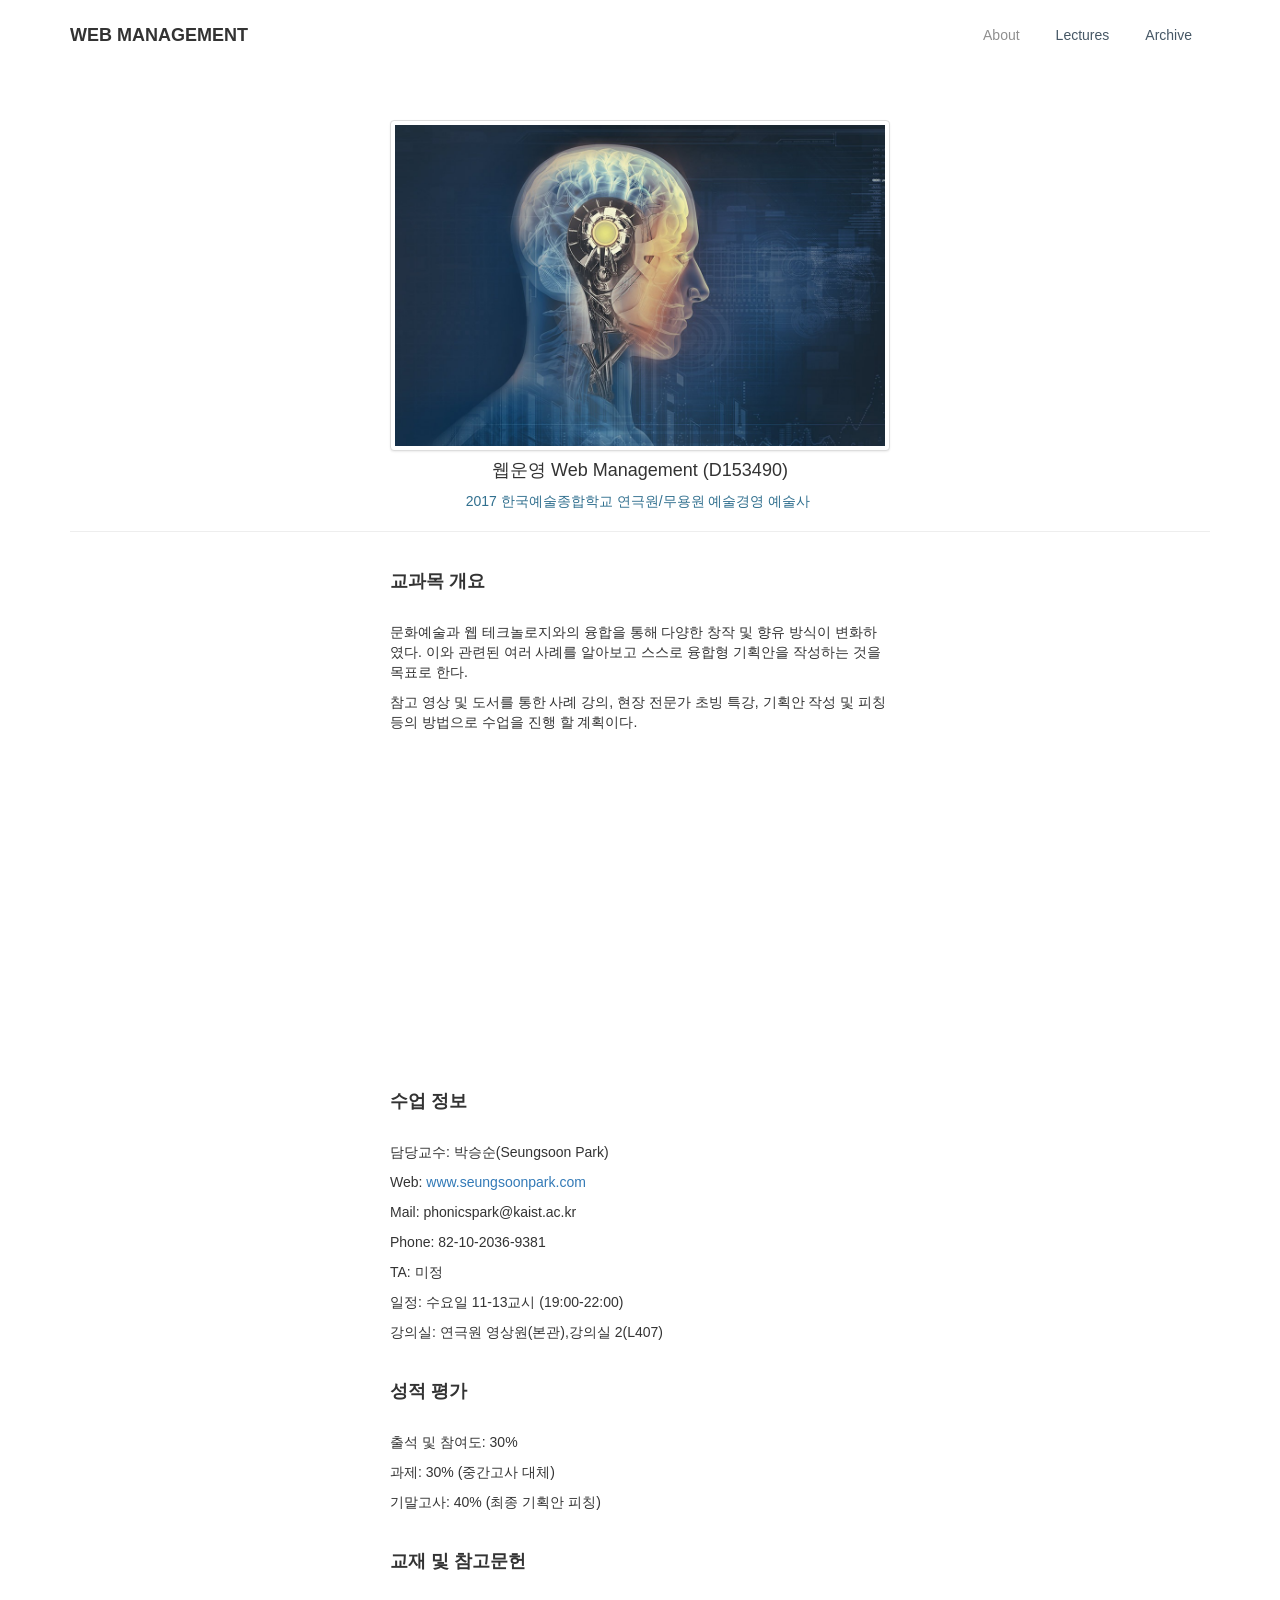
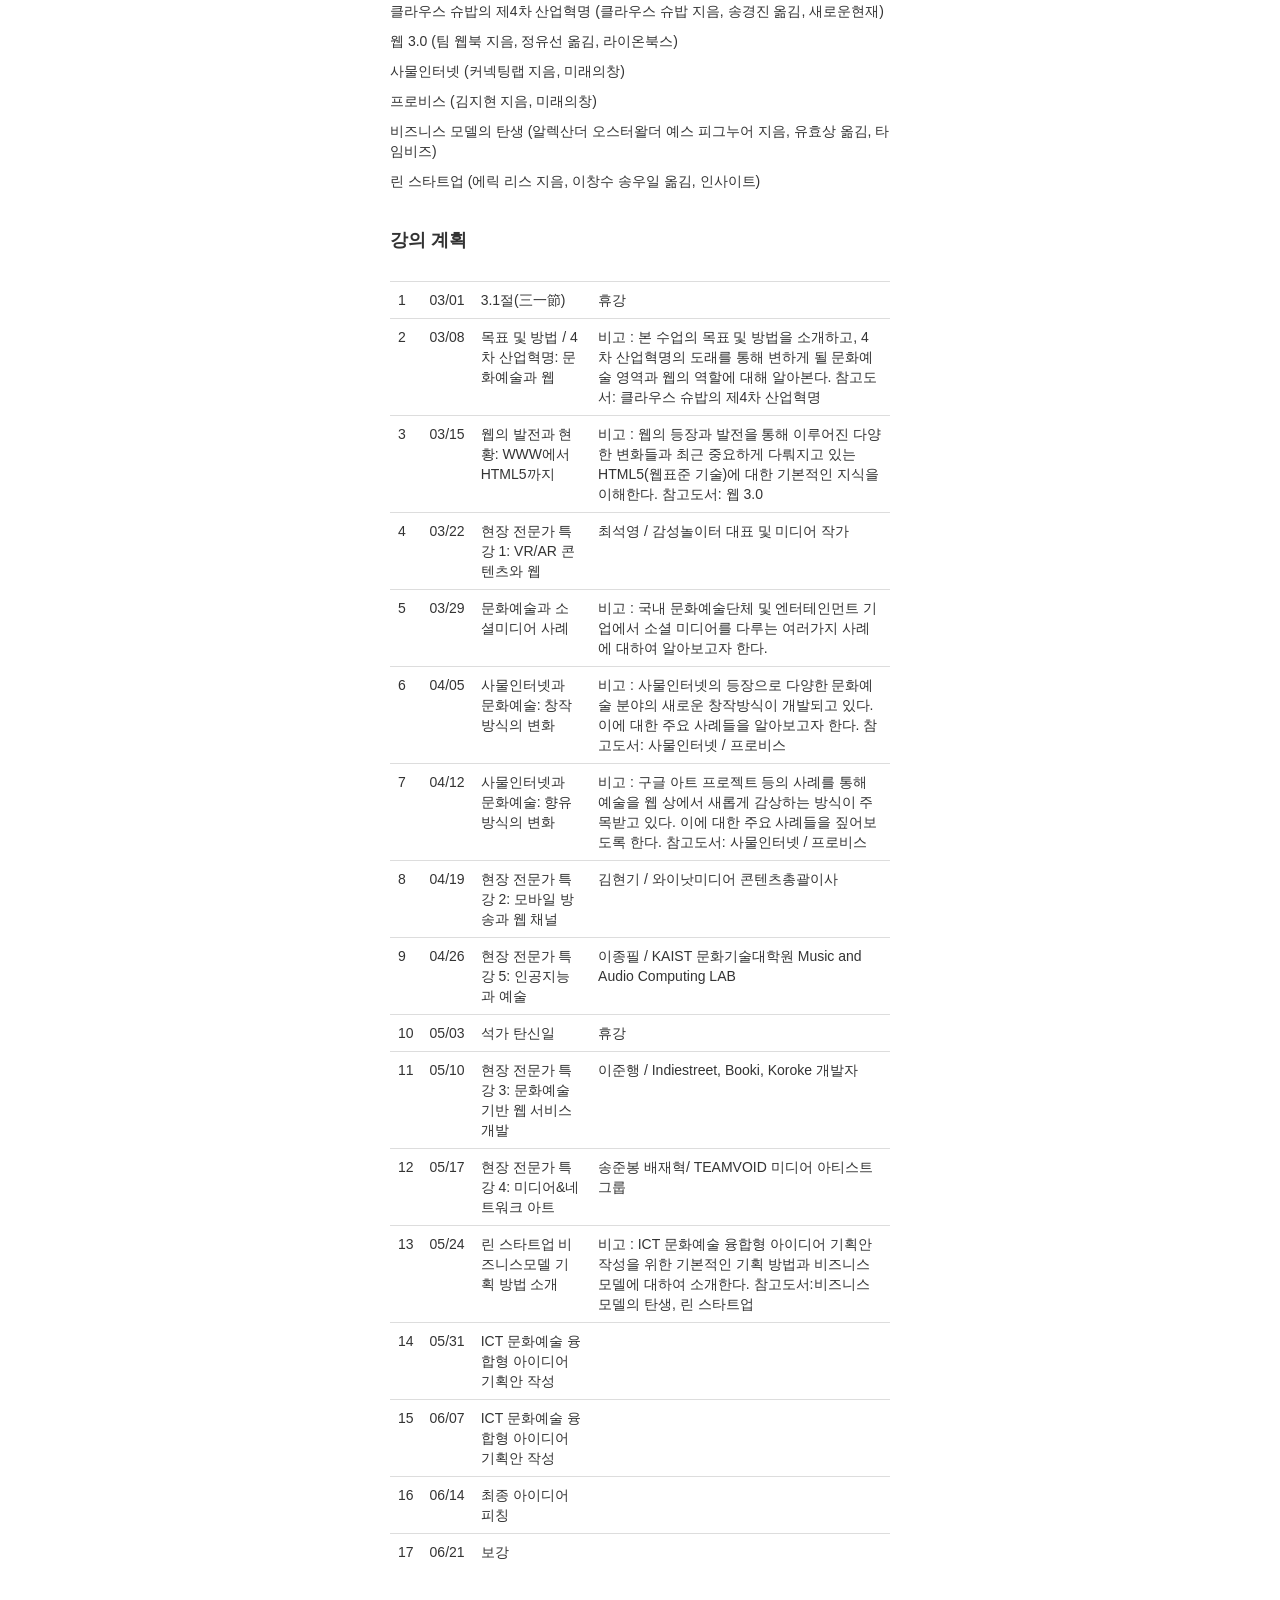
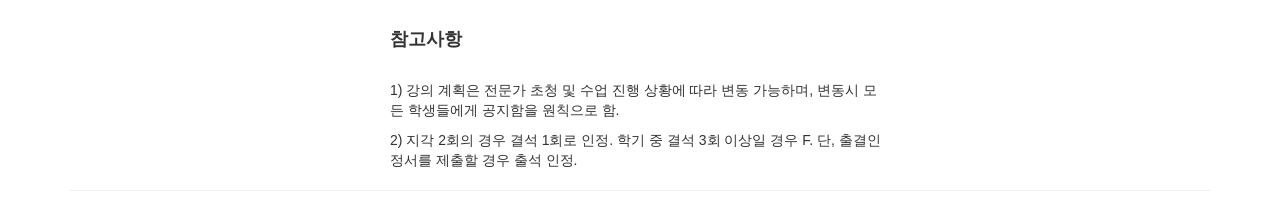
==== index.html @ 4853a0d2 "1 1" ====
<!DOCTYPE html>
<html>

<head>
    <meta charset="utf-8">
    <meta name="viewport" content="width=device-width, initial-scale=1.0">
    <title>2017_Web Management</title>
    <link rel="stylesheet" href="assets/bootstrap/css/bootstrap.min.css">
    <link rel="stylesheet" href="assets/css/user.css">
    <link rel="stylesheet" href="assets/css/Navigation-Clean1.css">
    <link rel="stylesheet" href="assets/css/Video-Responsive.css">
</head>

<body>
    <div></div>
    <div>
        <nav class="navbar navbar-default navigation-clean">
            <div class="container">
                <div class="navbar-header"><a class="navbar-brand navbar-link" href="#">WEB MANAGEMENT</a>
                    <button class="navbar-toggle collapsed" data-toggle="collapse" data-target="#navcol-1"><span class="sr-only">Toggle navigation</span><span class="icon-bar"></span><span class="icon-bar"></span><span class="icon-bar"></span></button>
                </div>
                <div class="collapse navbar-collapse" id="navcol-1">
                    <ul class="nav navbar-nav navbar-right">
                        <li class="active" role="presentation"><a href="index.html">About </a></li>
                        <li role="presentation"><a href="lectures.html">Lectures </a></li>
                        <li role="presentation"><a href="archive.html">Archive </a></li>
                    </ul>
                </div>
            </div>
        </nav>
    </div>
    <div class="container">
        <header><img class="img-thumbnail img-responsive" src="assets/img/4th-industrial-revolution.jpg" width="500">
            <h4>웹운영 Web Management (D153490) </h4>
            <p class="text-center text-info intro">2017 한국예술종합학교 연극원/무용원 예술경영 예술사&nbsp; </p>
        </header>
        <hr>
        <section class="content">
            <h2 class="text-uppercase text-left">교과목 개요 </h2>
            <p class="text-left">문화예술과 웹 테크놀로지와의 융합을 통해 다양한 창작 및 향유 방식이 변화하였다. 이와 관련된 여러 사례를 알아보고 스스로 융합형 기획안을 작성하는 것을 목표로 한다.&nbsp; </p>
            <p class="text-left">참고 영상&nbsp;및&nbsp;도서를&nbsp;통한&nbsp;사례&nbsp;강의,&nbsp;현장&nbsp;전문가&nbsp;초빙&nbsp;특강,&nbsp;기획안&nbsp;작성&nbsp;및&nbsp;피칭 등의 방법으로 수업을 진행 할 계획이다.</p>
            <div class="video-container">
                <iframe allowfullscreen="" frameborder="0" src="https://www.youtube.com/embed/U3f7YBJRBe0?showinfo=0&amp;rel=0"></iframe>
            </div>
            <figure></figure>
        </section>
        <section class="content">
            <h2 class="text-uppercase text-left"><strong>수업 정보</strong> </h2>
            <figure></figure>
            <p class="text-left">담당교수: 박승순(Seungsoon Park) </p>
            <p class="text-left">Web: <a href="www.seungsoonpark.com" target="_blank">www.seungsoonpark.com</a></p>
            <p class="text-left">Mail: phonicspark@kaist.ac.kr</p>
            <p class="text-left">Phone: 82-10-2036-9381</p>
            <p class="text-left">TA: 미정 </p>
            <p class="text-left">일정: 수요일 11-13교시 (19:00-22:00) </p>
            <p class="text-left">강의실: 연극원 영상원(본관),강의실 2(L407)&nbsp; </p>
            <figure></figure>
        </section>
        <section class="content">
            <h2 class="text-uppercase text-left">성적 평가 </h2>
            <figure></figure>
            <p class="text-left">출석 및 참여도: 30%</p>
            <p class="text-left">과제: 30% (중간고사 대체)</p>
            <p class="text-left">기말고사: 40% (최종 기획안 피칭)</p>
        </section>
        <section class="content">
            <h2 class="text-uppercase text-left">교재 및 참고문헌 </h2>
            <figure></figure>
            <p class="text-left">클라우스 슈밥의&nbsp;제4차&nbsp;산업혁명&nbsp;(클라우스&nbsp;슈밥&nbsp;지음,&nbsp;송경진&nbsp;옮김,&nbsp;새로운현재) </p>
            <p class="text-left">웹 3.0&nbsp;(팀&nbsp;웹북&nbsp;지음,&nbsp;정유선&nbsp;옮김,&nbsp;라이온북스) </p>
            <p class="text-left">사물인터넷 (커넥팅랩&nbsp;지음,&nbsp;미래의창) </p>
            <p class="text-left">프로비스 (김지현&nbsp;지음,&nbsp;미래의창) </p>
            <p class="text-left">비즈니스 모델의&nbsp;탄생&nbsp;(알렉산더&nbsp;오스터왈더&nbsp;예스&nbsp;피그누어&nbsp;지음,&nbsp;유효상&nbsp;옮김,&nbsp;타임비즈) </p>
            <p class="text-left">린 스타트업&nbsp;(에릭&nbsp;리스&nbsp;지음,&nbsp;이창수&nbsp;송우일&nbsp;옮김,&nbsp;인사이트) </p>
        </section>
        <section class="content">
            <h2 class="text-uppercase text-left">강의 계획 </h2>
            <div class="table-responsive">
                <table class="table">
                    <thead>
                        <tr></tr>
                    </thead>
                    <tbody>
                        <tr>
                            <td>1 </td>
                            <td>03/01 </td>
                            <td>3.1절(三一節) </td>
                            <td>휴강 </td>
                        </tr>
                        <tr>
                            <td>2 </td>
                            <td>03/08 </td>
                            <td>목표 및 방법 / 4차 산업혁명: 문화예술과 웹&nbsp; </td>
                            <td>비고 : 본 수업의 목표 및 방법을 소개하고, 4차 산업혁명의 도래를 통해 변하게 될 문화예술 영역과 웹의 역할에 대해 알아본다. 참고도서: 클라우스 슈밥의 제4차 산업혁명&nbsp; </td>
                        </tr>
                        <tr>
                            <td>3 </td>
                            <td>03/15 </td>
                            <td>웹의 발전과 현황: WWW에서 HTML5까지</td>
                            <td>비고 : 웹의 등장과 발전을 통해 이루어진 다양한 변화들과 최근 중요하게 다뤄지고 있는 HTML5(웹표준 기술)에 대한 기본적인 지식을 이해한다. 참고도서: 웹 3.0 </td>
                        </tr>
                        <tr>
                            <td>4 </td>
                            <td>03/22 </td>
                            <td> 현장 전문가 특강 1: VR/AR 콘텐츠와 웹 </td>
                            <td>최석영 / 감성놀이터 대표 및 미디어 작가</td>
                        </tr>
                        <tr>
                            <td>5 </td>
                            <td>03/29 </td>
                            <td>문화예술과 소셜미디어 사례 </td>
                            <td>비고 : 국내 문화예술단체 및 엔터테인먼트 기업에서 소셜 미디어를 다루는 여러가지 사례에 대하여 알아보고자 한다.&nbsp; </td>
                        </tr>
                        <tr>
                            <td>6 </td>
                            <td>04/05 </td>
                            <td>사물인터넷과 문화예술: 창작방식의 변화 </td>
                            <td>비고 : 사물인터넷의 등장으로 다양한 문화예술 분야의 새로운 창작방식이 개발되고 있다. 이에 대한 주요 사례들을 알아보고자 한다. 참고도서: 사물인터넷 / 프로비스&nbsp; </td>
                        </tr>
                        <tr>
                            <td>7 </td>
                            <td>04/12 </td>
                            <td>사물인터넷과 문화예술: 향유방식의 변화 </td>
                            <td>비고 : 구글 아트 프로젝트 등의 사례를 통해 예술을 웹 상에서 새롭게 감상하는 방식이 주목받고 있다. 이에 대한 주요 사례들을 짚어보도록 한다. 참고도서: 사물인터넷 / 프로비스&nbsp; </td>
                        </tr>
                        <tr>
                            <td>8 </td>
                            <td>04/19 </td>
                            <td>현장 전문가 특강 2: 모바일 방송과 웹 채널&nbsp; </td>
                            <td>김현기 / 와이낫미디어 콘텐츠총괄이사 </td>
                        </tr>
                        <tr>
                            <td>9 </td>
                            <td>04/26 </td>
                            <td>현장 전문가 특강 5: 인공지능과 예술 </td>
                            <td>이종필 / KAIST 문화기술대학원 Music and Audio Computing LAB </td>
                        </tr>
                        <tr>
                            <td>10 </td>
                            <td>05/03 </td>
                            <td>석가 탄신일 </td>
                            <td>휴강 </td>
                        </tr>
                        <tr>
                            <td>11 </td>
                            <td>05/10 </td>
                            <td>현장 전문가 특강 3: 문화예술 기반 웹 서비스 개발 &nbsp; </td>
                            <td>이준행 / Indiestreet, Booki, Koroke 개발자 </td>
                        </tr>
                        <tr>
                            <td>12 </td>
                            <td>05/17 </td>
                            <td>현장 전문가 특강 4: 미디어&amp;네트워크 아트 </td>
                            <td>송준봉 배재혁/ TEAMVOID 미디어 아티스트 그룹 </td>
                        </tr>
                        <tr>
                            <td>13 </td>
                            <td>05/24 </td>
                            <td>린 스타트업 비즈니스모델 기획 방법 소개 </td>
                            <td>비고 : ICT 문화예술 융합형 아이디어 기획안 작성을 위한 기본적인 기획 방법과 비즈니스 모델에 대하여 소개한다. 참고도서:비즈니스 모델의 탄생, 린 스타트업 </td>
                        </tr>
                        <tr>
                            <td>14 </td>
                            <td>05/31 </td>
                            <td>ICT 문화예술 융합형 아이디어 기획안 작성 </td>
                            <td> </td>
                        </tr>
                        <tr>
                            <td>15 </td>
                            <td>06/07 </td>
                            <td>ICT 문화예술 융합형 아이디어 기획안 작성&nbsp; </td>
                            <td> </td>
                        </tr>
                        <tr>
                            <td>16 </td>
                            <td>06/14 </td>
                            <td>최종 아이디어 피칭 </td>
                            <td> </td>
                        </tr>
                        <tr>
                            <td>17 </td>
                            <td>06/21 </td>
                            <td>보강 </td>
                            <td> </td>
                        </tr>
                    </tbody>
                </table>
            </div>
        </section>
        <section class="content">
            <h2 class="text-uppercase text-left">참고사항 </h2>
            <p class="text-left">1) 강의 계획은 전문가 초청 및 수업 진행 상황에 따라 변동 가능하며, 변동시 모든 학생들에게 공지함을 원칙으로 함.&nbsp; </p>
            <p class="text-left">2) 지각 2회의 경우 결석 1회로 인정. 학기 중 결석 3회 이상일 경우 F. 단, 출결인정서를 제출할 경우 출석 인정. </p>
        </section>
        <hr>
    </div>
    <script src="assets/js/jquery.min.js"></script>
    <script src="assets/bootstrap/js/bootstrap.min.js"></script>
</body>

</html>
---- assets/css/user.css ----
header {
  margin:50px 0 20px;
  text-align:center;
  padding:0 10px;
}

header h1 {
  font-weight:bold;
  margin-bottom:12px;
  font-size:28px;
  margin-top:30px;
}

.content {
  max-width:500px;
  margin:0 auto;
}

.content h2 {
  font-size:18px;
  font-weight:bold;
  margin:40px 0 30px;
}

.content figure {
  text-align:center;
  margin:20px 0;
}

.content figcaption {
  font-size:12px;
  padding-top:10px;
}

.content blockquote p {
  font-size:14px;
}

p.intro {
  max-width:500px;
  margin:0 auto;
}

.large-icon {
  font-size:100px;
}
---- assets/css/Navigation-Clean1.css ----
.navigation-clean {
  background:#fff;
  padding-top:10px;
  padding-bottom:10px;
  color:#333;
  border-radius:0;
  box-shadow:none;
  border:none;
  margin-bottom:0;
}

@media (max-width:767px) {
  .navigation-clean {
    padding-top:0;
    padding-bottom:0;
  }
}

@media (max-width:767px) {
  .navigation-clean .navbar-header {
    padding-top:10px;
    padding-bottom:10px;
  }
}

.navigation-clean .navbar-brand {
  font-weight:bold;
  color:inherit;
}

.navigation-clean .navbar-brand:hover {
  color:#222;
}

.navigation-clean.navbar-inverse .navbar-brand:hover {
  color:#f0f0f0;
}

.navigation-clean .navbar-brand img {
  height:100%;
  display:inline-block;
  margin-right:10px;
  width:auto;
}

.navigation-clean .navbar-toggle {
  border-color:#ddd;
}

.navigation-clean .navbar-toggle:hover, .navigation-clean .navbar-toggle:focus {
  background:none;
}

.navigation-clean.navbar-inverse .navbar-toggle {
  border-color:#555;
}

.navigation-clean .navbar-toggle .icon-bar {
  background-color:#888;
}

.navigation-clean.navbar-inverse .navbar-toggle .icon-bar {
  background-color:#eee;
}

.navigation-clean .navbar-collapse, .navigation-clean .navbar-form {
  border-top-color:#ddd;
}

.navigation-clean.navbar-inverse .navbar-collapse, .navigation-clean.navbar-inverse .navbar-form {
  border-top-color:#333;
}

.navigation-clean .navbar-nav > .active > a, .navigation-clean .navbar-nav > .open > a {
  background:none;
  box-shadow:none;
}

.navigation-clean.navbar-default .navbar-nav > .active > a, .navigation-clean.navbar-default .navbar-nav > .active > a:focus, .navigation-clean.navbar-default .navbar-nav > .active > a:hover {
  color:#8f8f8f;
  box-shadow:none;
  background:none;
  pointer-events:none;
}

.navigation-clean.navbar .navbar-nav > li > a {
  padding-left:18px;
  padding-right:18px;
}

.navigation-clean.navbar-default .navbar-nav > li > a {
  color:#465765;
}

.navigation-clean.navbar-default .navbar-nav > li > a:focus, .navigation-clean.navbar-default .navbar-nav > li > a:hover {
  color:#37434d !important;
  background-color:transparent;
}

.navigation-clean .navbar-nav > li > .dropdown-menu {
  margin-top:-5px;
  box-shadow:0 4px 8px rgba(0,0,0,.1);
  background-color:#fff;
  border-radius:2px;
}

@media (max-width:767px) {
  .navigation-clean .navbar-nav .open .dropdown-menu {
    box-shadow:none;
  }
}

@media (max-width:767px) {
  .navigation-clean .navbar-nav .open .dropdown-menu > li > a {
    color:#37434d;
    padding-top:12px;
    padding-bottom:12px;
    line-height:1;
  }
}

.navigation-clean .dropdown-menu > li > a:focus, .navigation-clean .dropdown-menu > li > a {
  line-height:2;
  font-size:14px;
  color:#37434d;
}

.navigation-clean .dropdown-menu > li > a:focus, .navigation-clean .dropdown-menu > li > a:hover {
  background:#eee;
  color:inherit;
}

.navigation-clean.navbar-inverse {
  background-color:#1f2021;
  color:#fff;
}

.navigation-clean.navbar-inverse .navbar-nav > .active > a, .navigation-clean.navbar-inverse .navbar-nav > .active > a:focus, .navigation-clean.navbar-inverse .navbar-nav > .active > a:hover {
  color:#8f8f8f;
  box-shadow:none;
  background:none;
  pointer-events:none;
}

.navigation-clean.navbar-inverse .navbar-nav > li > a {
  color:#dfe8ee;
}

.navigation-clean.navbar-inverse .navbar-nav > li > a:focus, .navigation-clean.navbar-inverse .navbar-nav > li > a:hover {
  color:#fff !important;
  background-color:transparent;
}

.navigation-clean.navbar-inverse .navbar-nav > li > .dropdown-menu {
  background-color:#1f2021;
}

.navigation-clean.navbar-inverse .dropdown-menu > li > a:focus, .navigation-clean.navbar-inverse .dropdown-menu > li > a {
  color:#f2f5f8;
}

.navigation-clean.navbar-inverse .dropdown-menu > li > a:focus, .navigation-clean.navbar-inverse .dropdown-menu > li > a:hover {
  background:#363739;
}

@media (max-width:767px) {
  .navigation-clean.navbar-inverse .navbar-nav .open .dropdown-menu > li > a {
    color:#fff;
  }
}
---- assets/css/Video-Responsive.css ----
.video-container {
  position:relative;
  padding-bottom:56%;
  padding-top:30px;
  height:0;
  overflow:hidden;
}

.video-container iframe, .video-container object, .video-container embed {
  position:absolute;
  top:0;
  left:0;
  width:100%;
  height:100%;
}
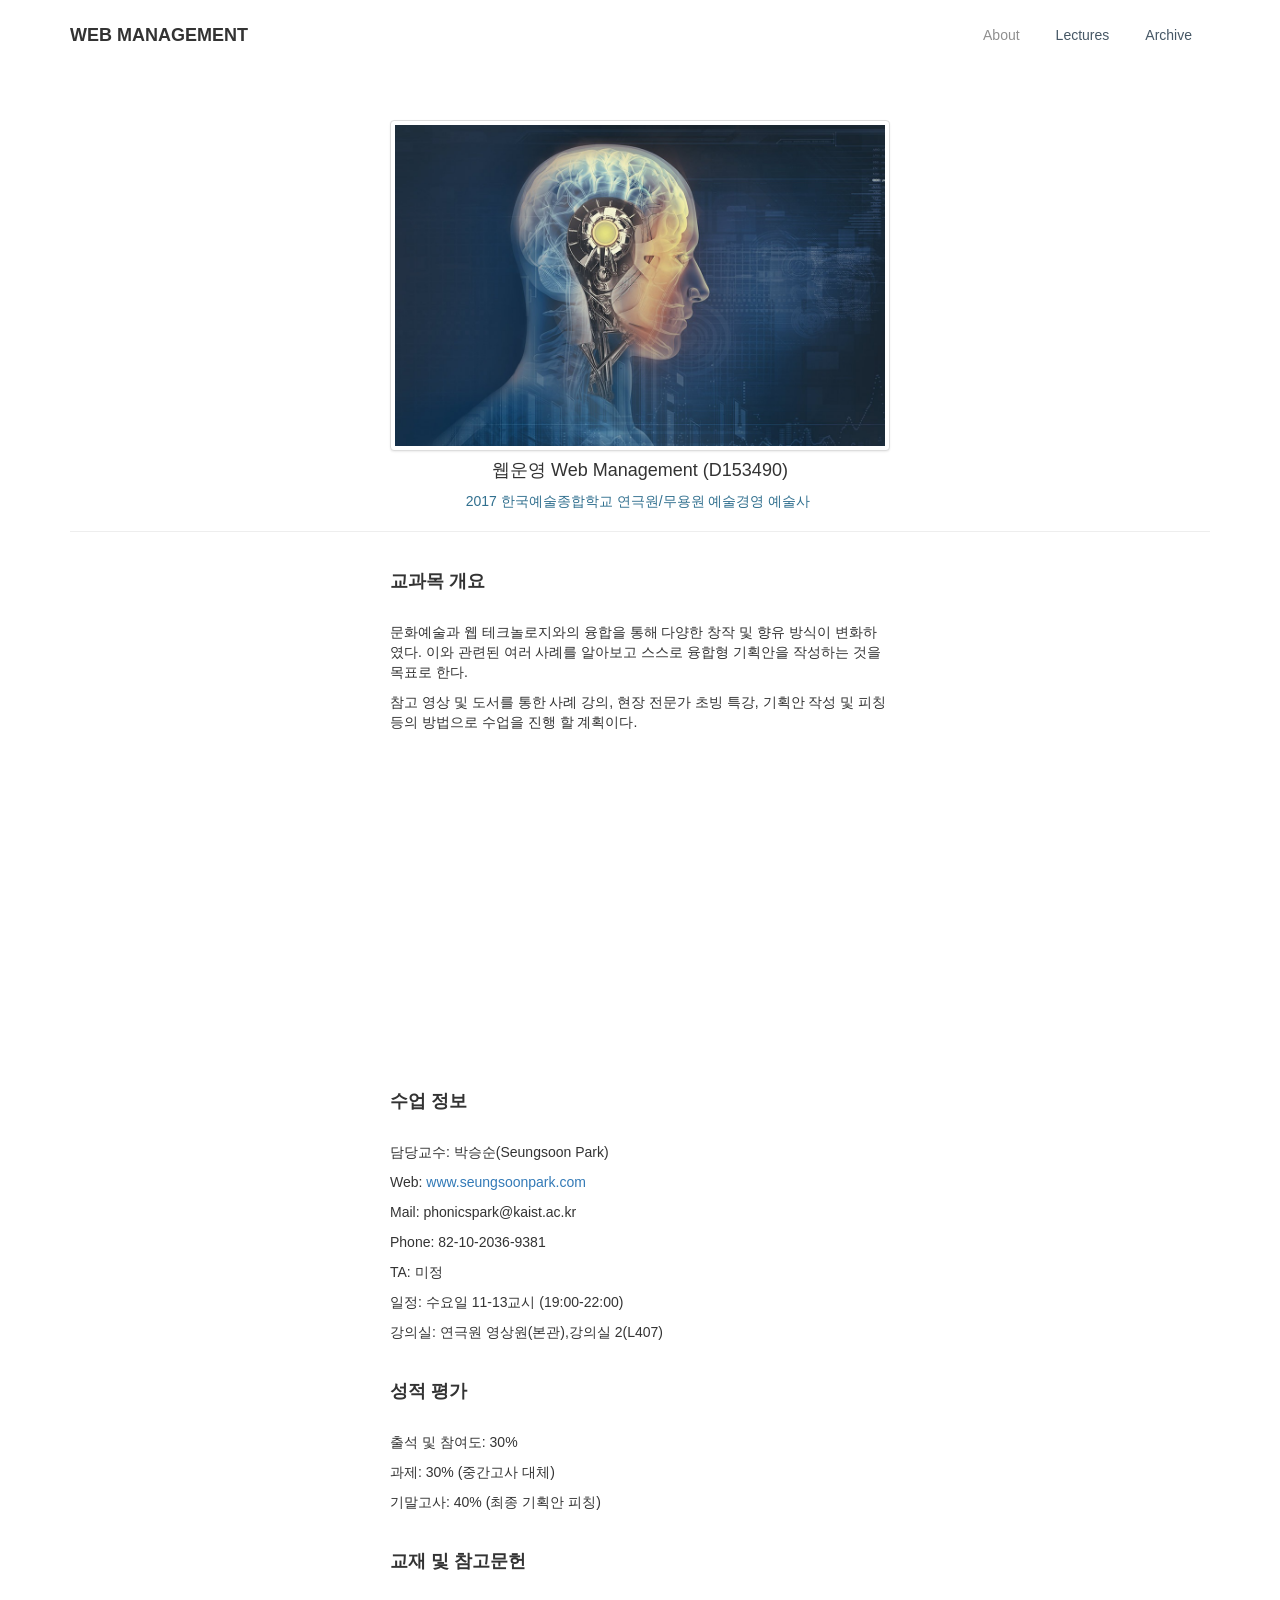
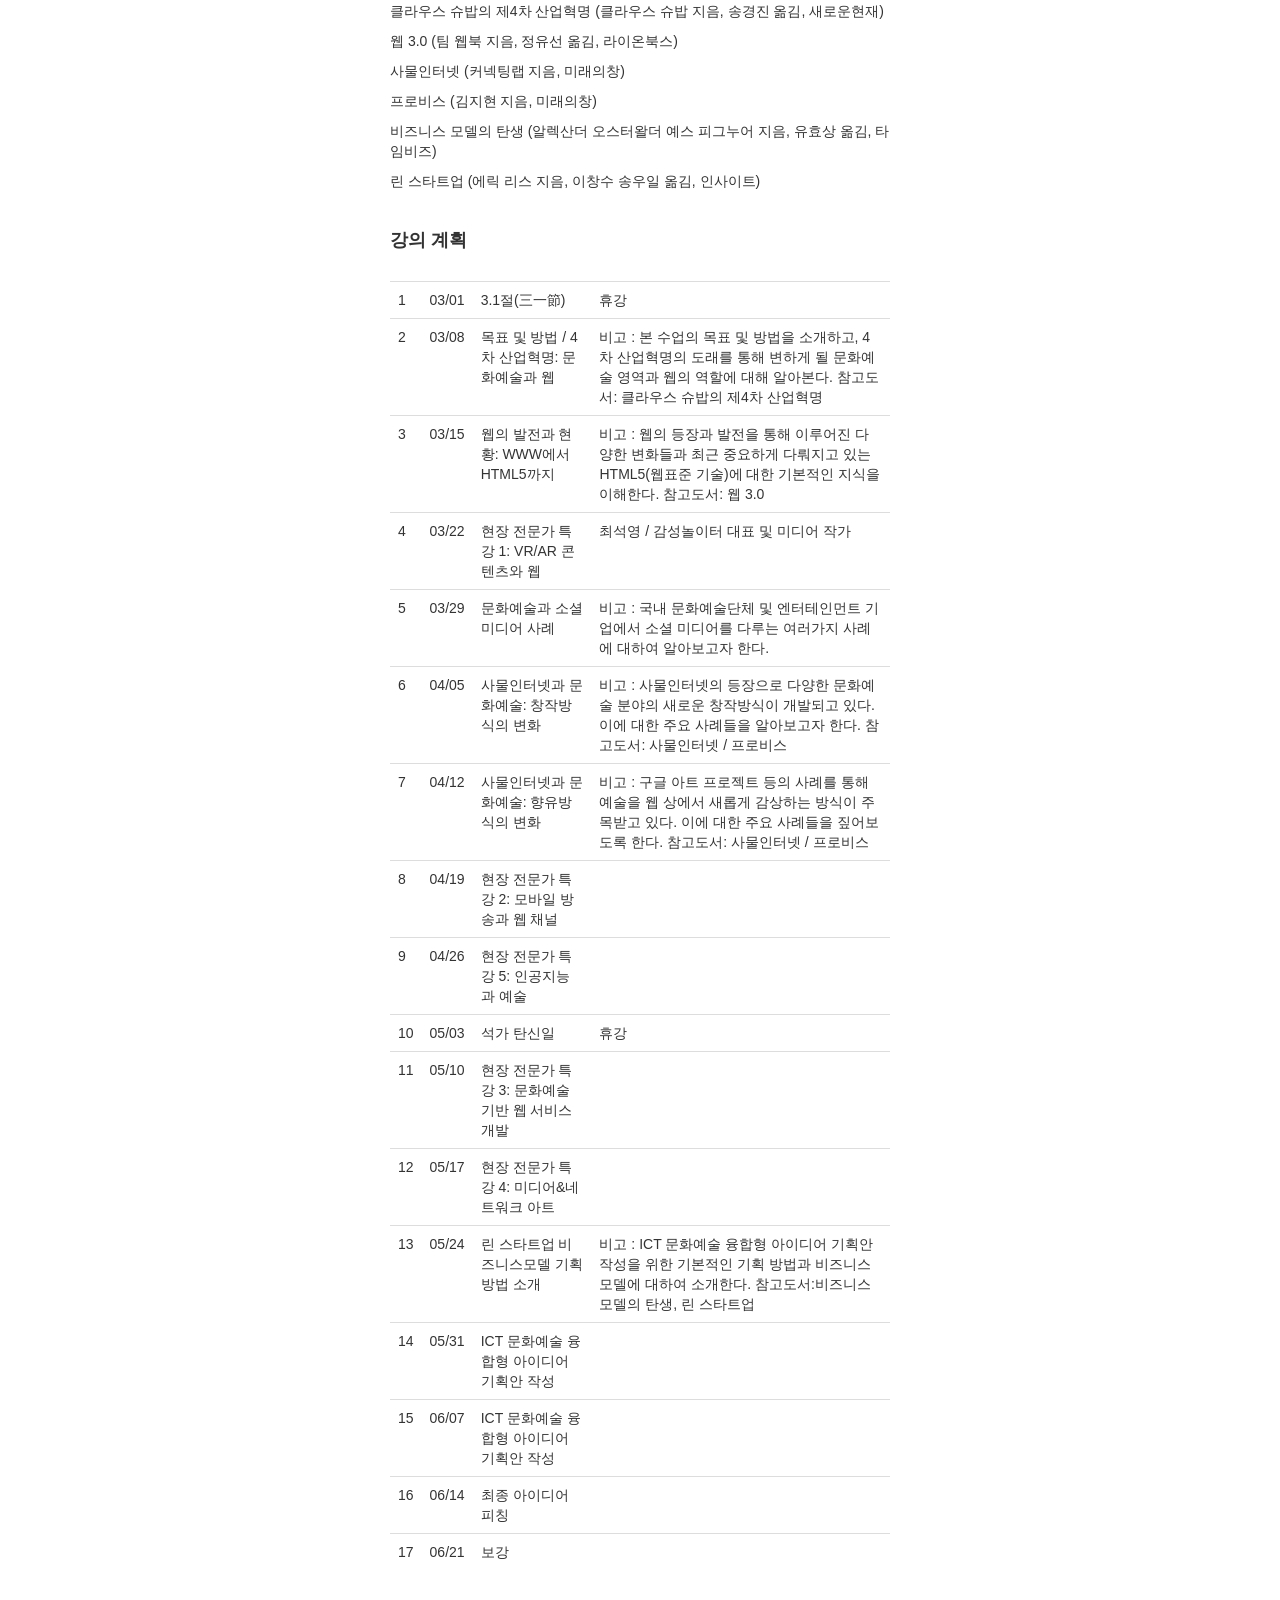
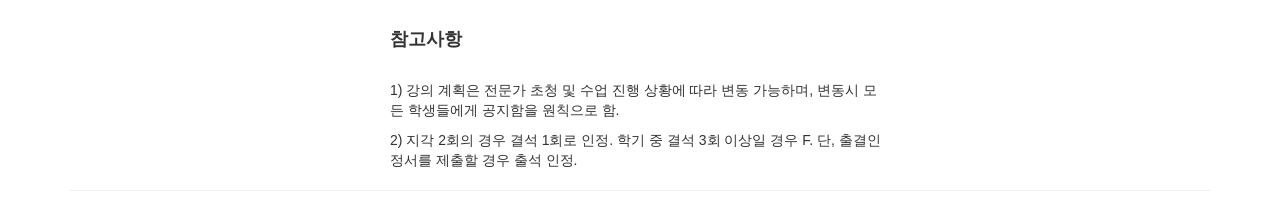
==== commit be3f271f: "4 4" ====
--- a/index.html
+++ b/index.html
@@ -127,13 +127,13 @@
                             <td>8 </td>
                             <td>04/19 </td>
                             <td>현장 전문가 특강 2: 모바일 방송과 웹 채널&nbsp; </td>
-                            <td>김현기 / 와이낫미디어 콘텐츠총괄이사 </td>
+                            <td> </td>
                         </tr>
                         <tr>
                             <td>9 </td>
                             <td>04/26 </td>
                             <td>현장 전문가 특강 5: 인공지능과 예술 </td>
-                            <td>이종필 / KAIST 문화기술대학원 Music and Audio Computing LAB </td>
+                            <td> </td>
                         </tr>
                         <tr>
                             <td>10 </td>
@@ -145,13 +145,13 @@
                             <td>11 </td>
                             <td>05/10 </td>
                             <td>현장 전문가 특강 3: 문화예술 기반 웹 서비스 개발 &nbsp; </td>
-                            <td>이준행 / Indiestreet, Booki, Koroke 개발자 </td>
+                            <td> </td>
                         </tr>
                         <tr>
                             <td>12 </td>
                             <td>05/17 </td>
                             <td>현장 전문가 특강 4: 미디어&amp;네트워크 아트 </td>
-                            <td>송준봉 배재혁/ TEAMVOID 미디어 아티스트 그룹 </td>
+                            <td> </td>
                         </tr>
                         <tr>
                             <td>13 </td>
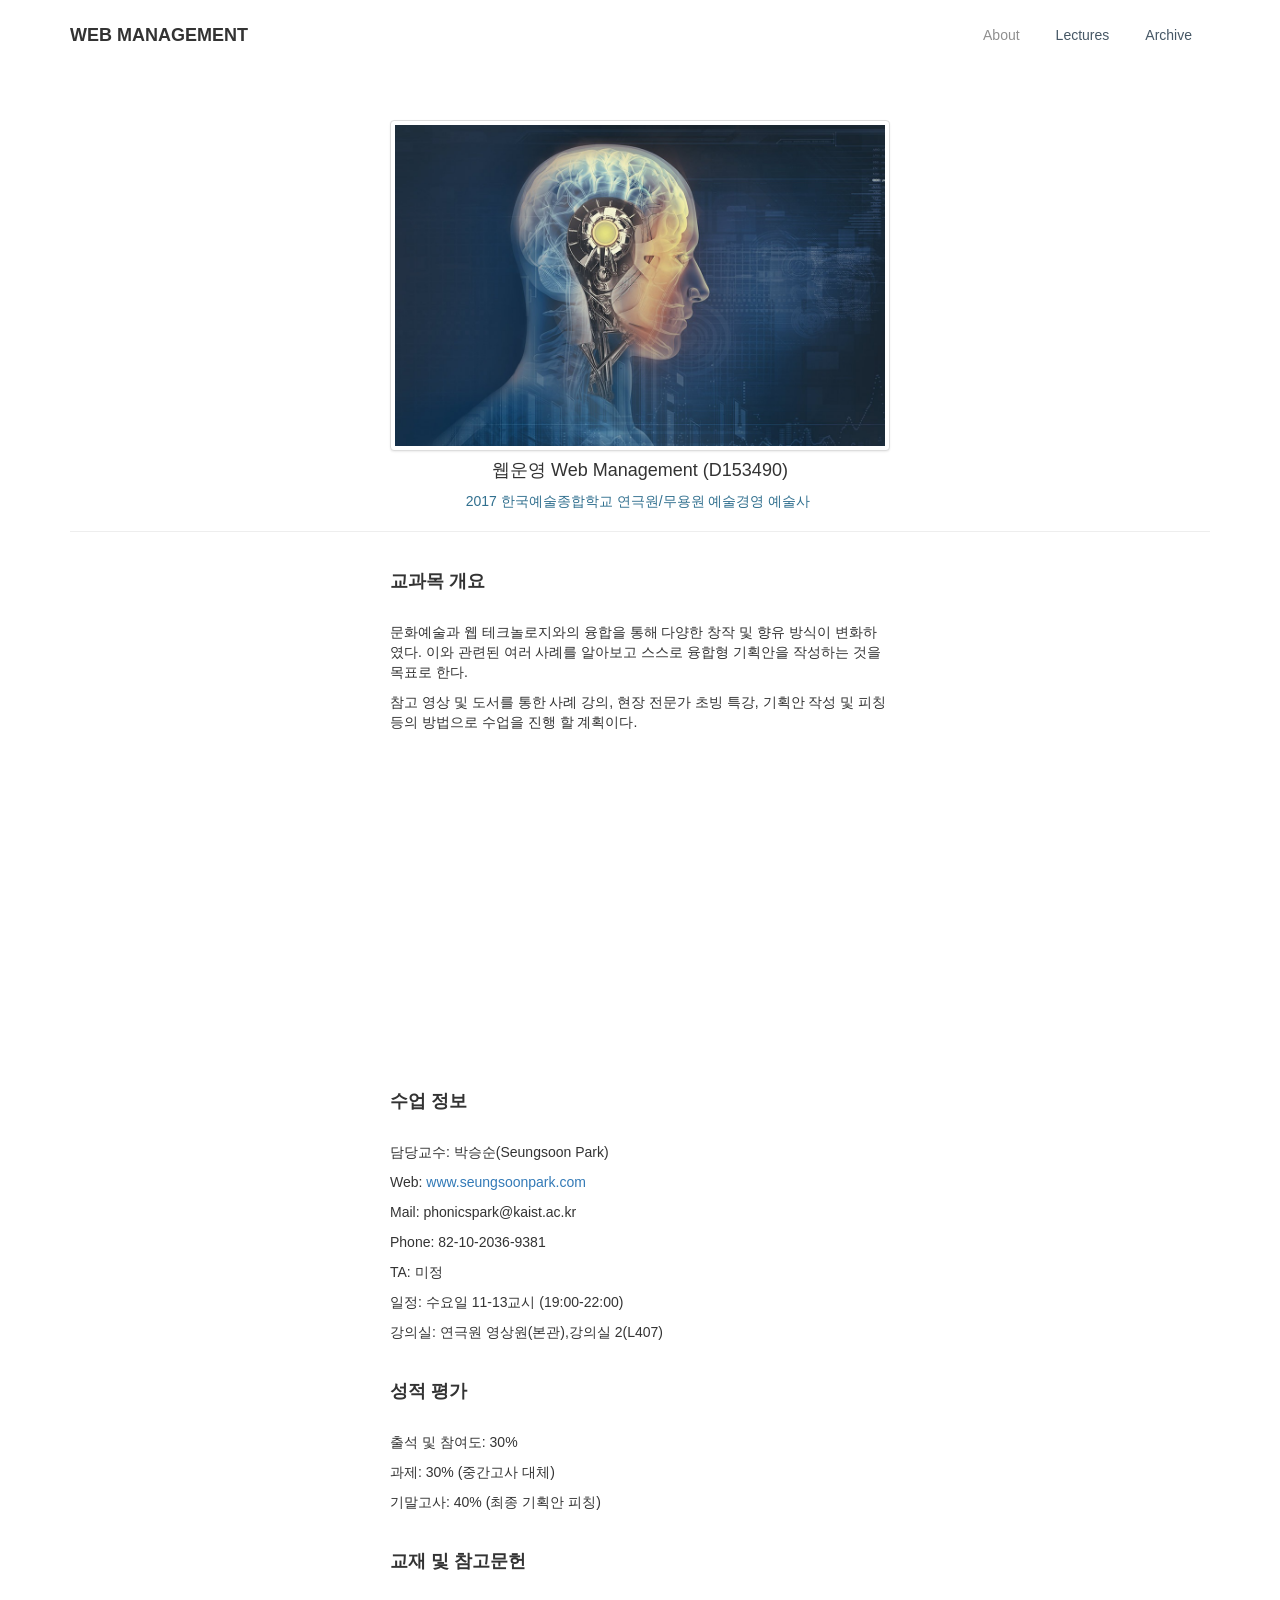
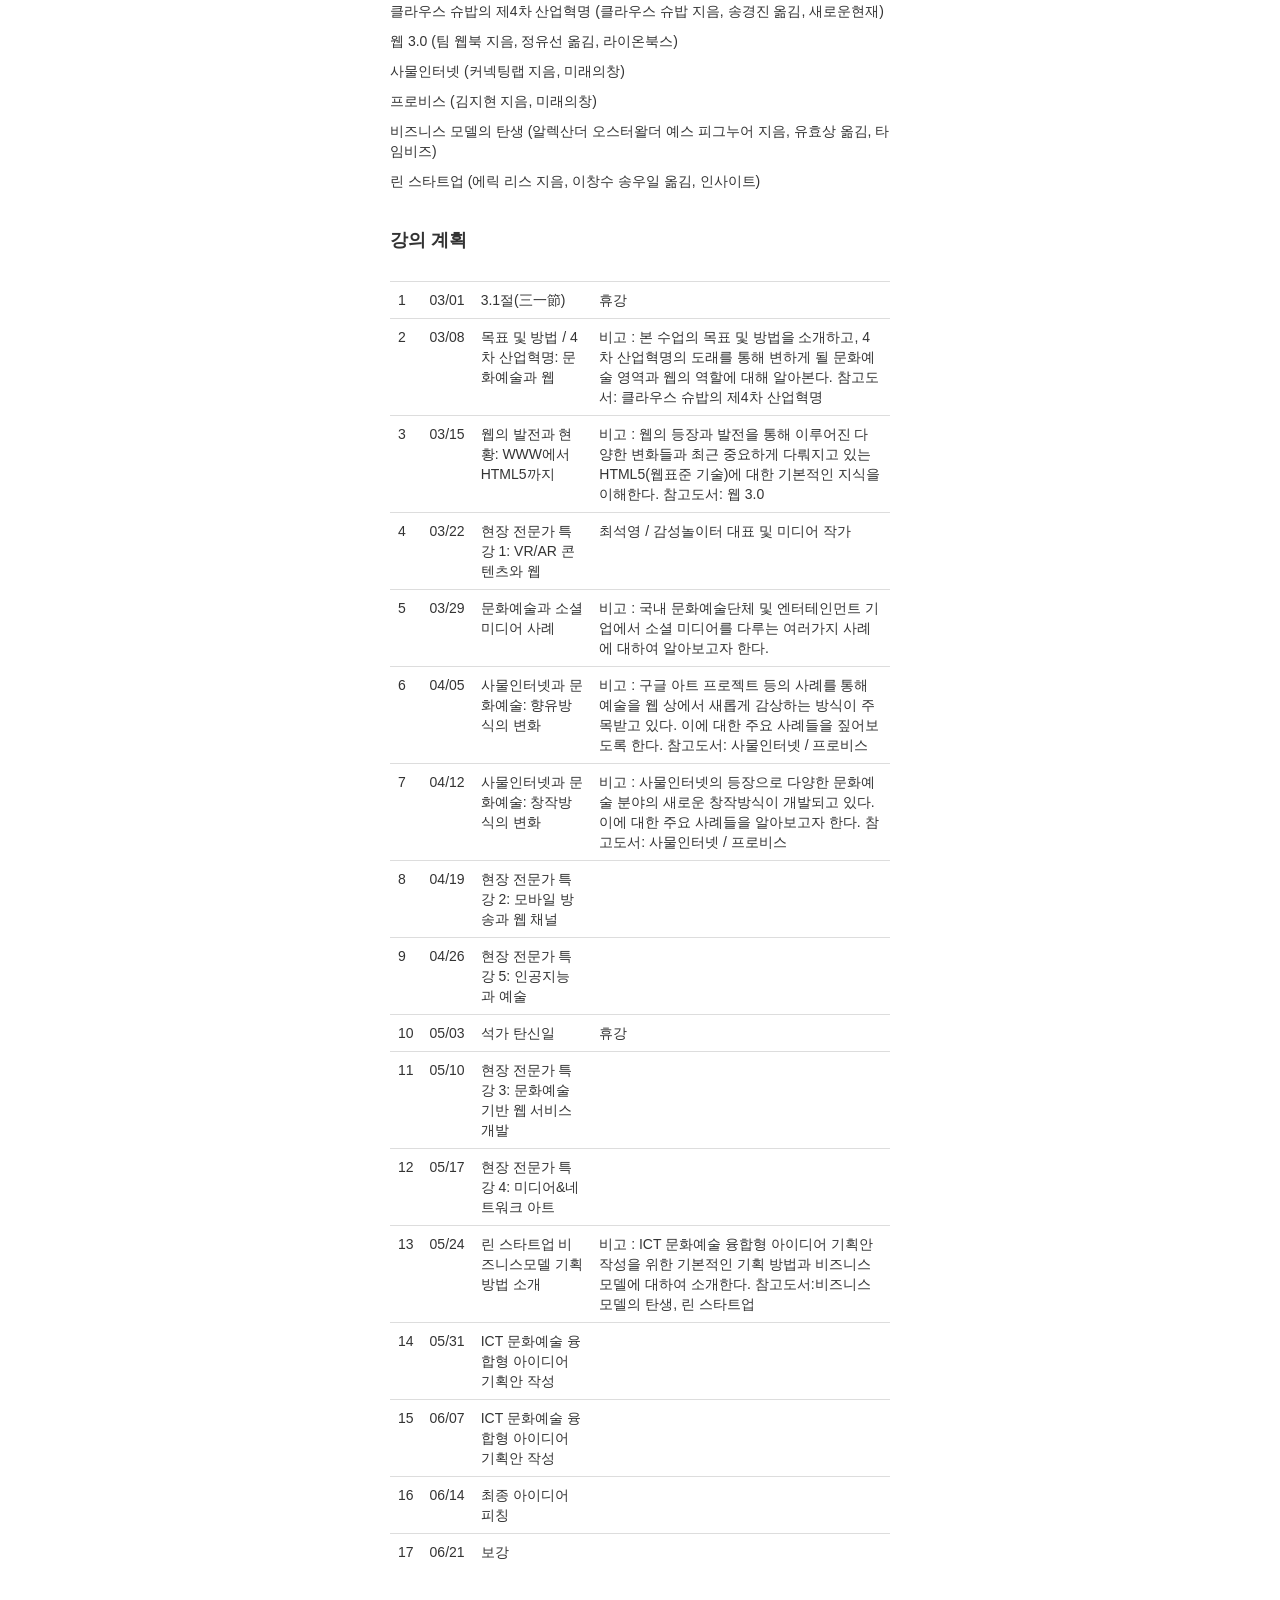
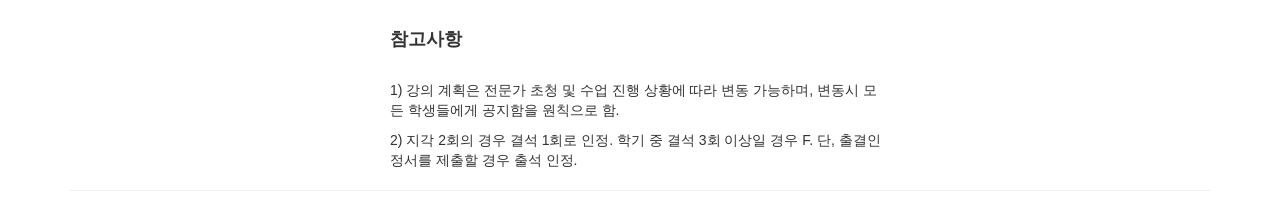
==== commit 4558047b: "3 3" ====
--- a/index.html
+++ b/index.html
@@ -114,14 +114,14 @@
                         <tr>
                             <td>6 </td>
                             <td>04/05 </td>
+                            <td>사물인터넷과 문화예술: 향유방식의 변화 </td>
+                            <td>비고 : 구글 아트 프로젝트 등의 사례를 통해 예술을 웹 상에서 새롭게 감상하는 방식이 주목받고 있다. 이에 대한 주요 사례들을 짚어보도록 한다. 참고도서: 사물인터넷 / 프로비스 &nbsp; </td>
+                        </tr>
+                        <tr>
+                            <td>7 </td>
+                            <td>04/12 </td>
                             <td>사물인터넷과 문화예술: 창작방식의 변화 </td>
                             <td>비고 : 사물인터넷의 등장으로 다양한 문화예술 분야의 새로운 창작방식이 개발되고 있다. 이에 대한 주요 사례들을 알아보고자 한다. 참고도서: 사물인터넷 / 프로비스&nbsp; </td>
-                        </tr>
-                        <tr>
-                            <td>7 </td>
-                            <td>04/12 </td>
-                            <td>사물인터넷과 문화예술: 향유방식의 변화 </td>
-                            <td>비고 : 구글 아트 프로젝트 등의 사례를 통해 예술을 웹 상에서 새롭게 감상하는 방식이 주목받고 있다. 이에 대한 주요 사례들을 짚어보도록 한다. 참고도서: 사물인터넷 / 프로비스&nbsp; </td>
                         </tr>
                         <tr>
                             <td>8 </td>
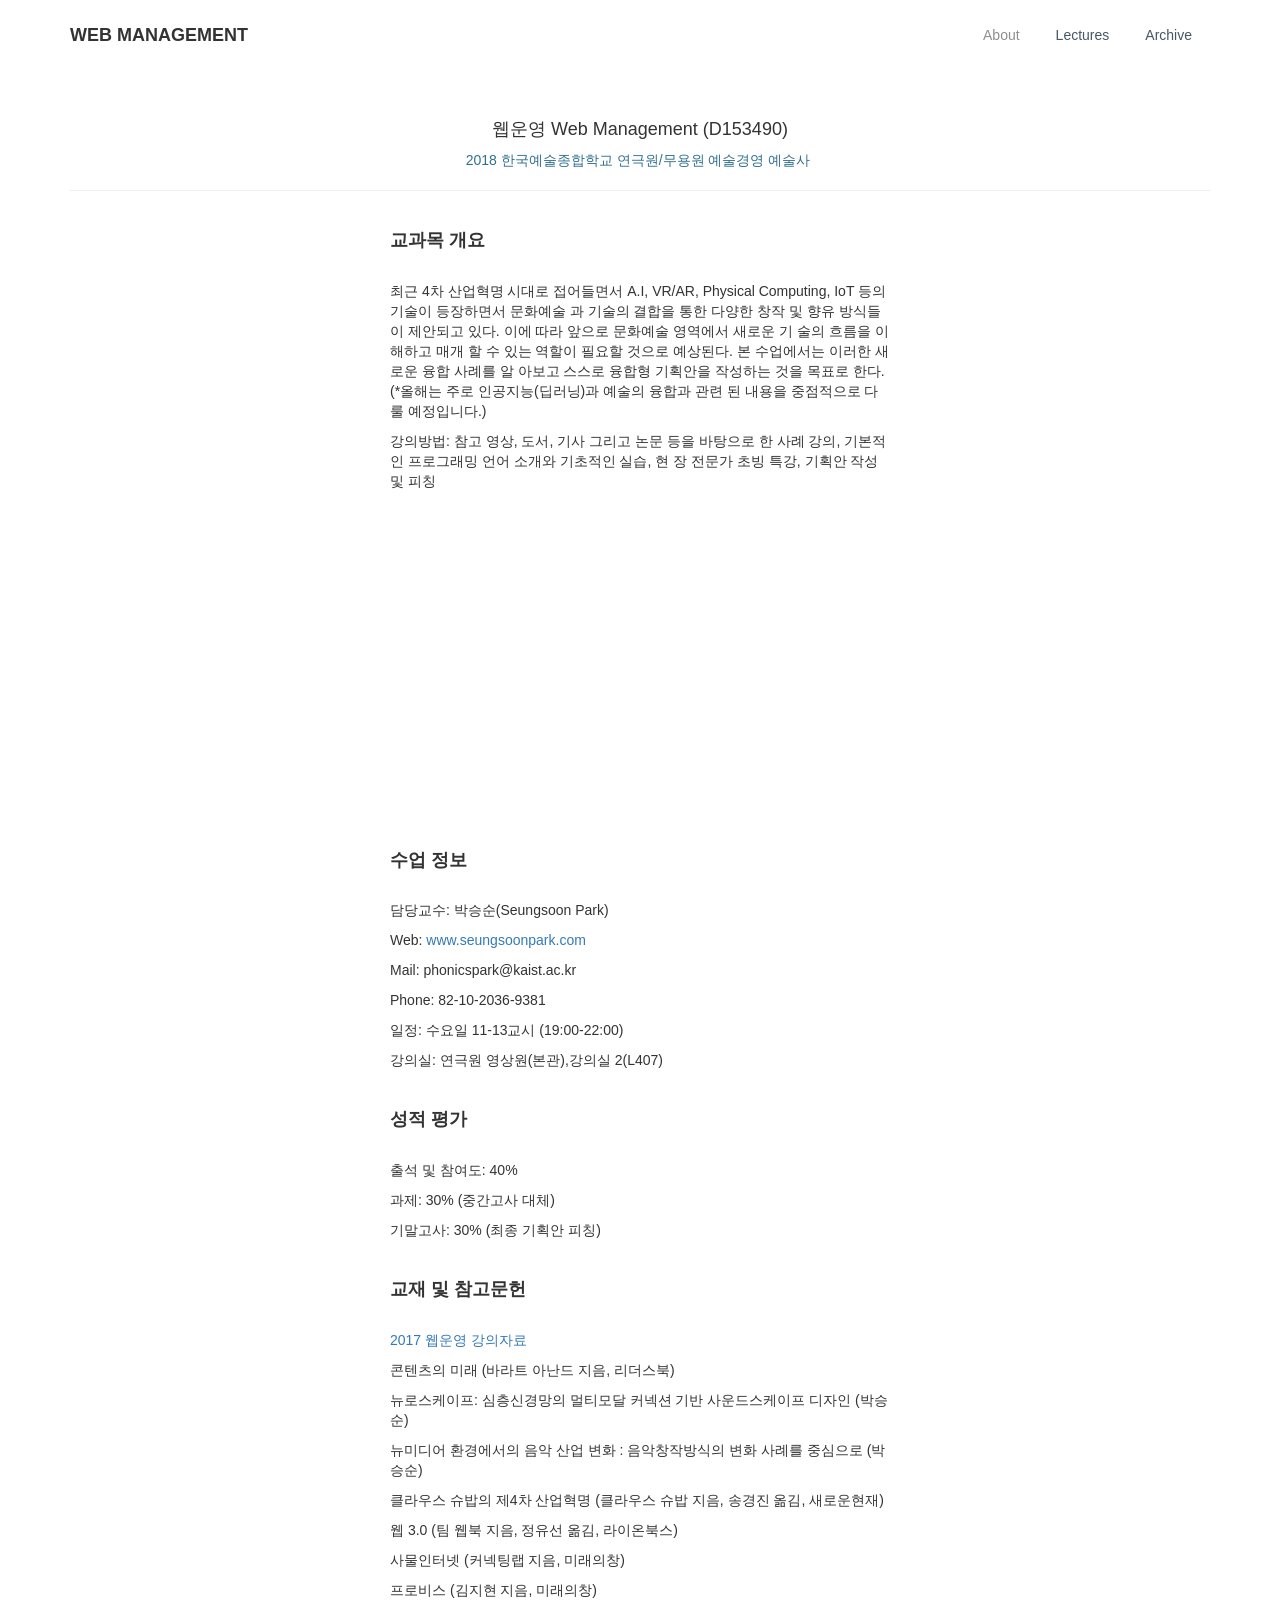
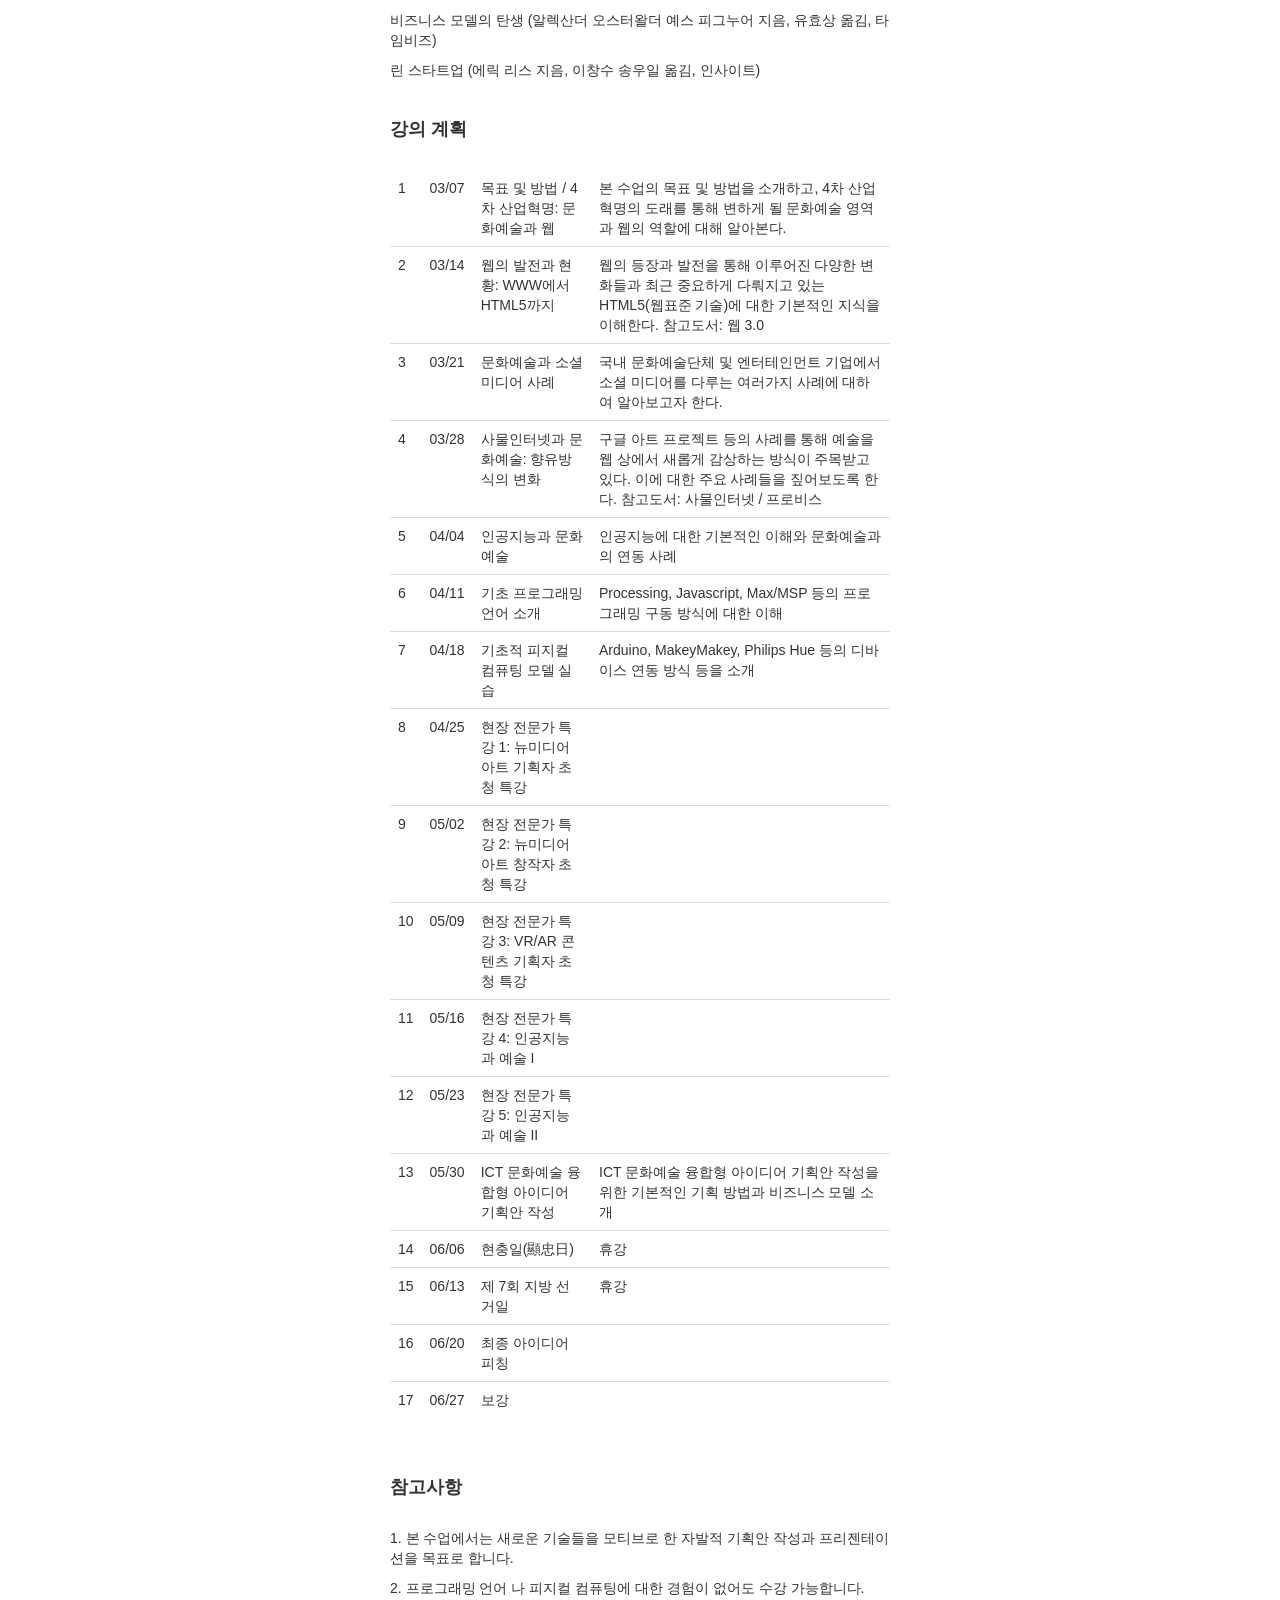
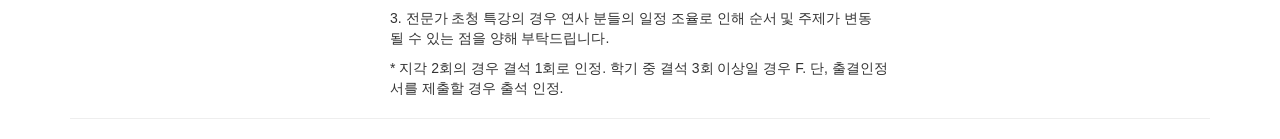
==== commit 3d7b7893: "1 1" ====
--- a/index.html
+++ b/index.html
@@ -22,7 +22,7 @@
                 <div class="collapse navbar-collapse" id="navcol-1">
                     <ul class="nav navbar-nav navbar-right">
                         <li class="active" role="presentation"><a href="index.html">About </a></li>
-                        <li role="presentation"><a href="lectures.html">Lectures </a></li>
+                        <li role="presentation"><a href="2018_lectures.html">Lectures </a></li>
                         <li role="presentation"><a href="archive.html">Archive </a></li>
                     </ul>
                 </div>
@@ -30,17 +30,17 @@
         </nav>
     </div>
     <div class="container">
-        <header><img class="img-thumbnail img-responsive" src="assets/img/4th-industrial-revolution.jpg" width="500">
+        <header>
             <h4>웹운영 Web Management (D153490) </h4>
-            <p class="text-center text-info intro">2017 한국예술종합학교 연극원/무용원 예술경영 예술사&nbsp; </p>
+            <p class="text-center text-info intro">2018 한국예술종합학교 연극원/무용원 예술경영 예술사&nbsp; </p>
         </header>
         <hr>
         <section class="content">
             <h2 class="text-uppercase text-left">교과목 개요 </h2>
-            <p class="text-left">문화예술과 웹 테크놀로지와의 융합을 통해 다양한 창작 및 향유 방식이 변화하였다. 이와 관련된 여러 사례를 알아보고 스스로 융합형 기획안을 작성하는 것을 목표로 한다.&nbsp; </p>
-            <p class="text-left">참고 영상&nbsp;및&nbsp;도서를&nbsp;통한&nbsp;사례&nbsp;강의,&nbsp;현장&nbsp;전문가&nbsp;초빙&nbsp;특강,&nbsp;기획안&nbsp;작성&nbsp;및&nbsp;피칭 등의 방법으로 수업을 진행 할 계획이다.</p>
+            <p class="text-left">최근 4차 산업혁명 시대로 접어들면서 A.I, VR/AR, Physical Computing, IoT 등의 기술이 등장하면서 문화예술 과 기술의 결합을 통한 다양한 창작 및 향유 방식들이 제안되고 있다. 이에 따라 앞으로 문화예술 영역에서 새로운 기 술의 흐름을 이해하고 매개 할 수 있는 역할이 필요할 것으로 예상된다. 본 수업에서는 이러한 새로운 융합 사례를 알 아보고 스스로 융합형 기획안을 작성하는 것을 목표로 한다. (*올해는 주로 인공지능(딥러닝)과 예술의 융합과 관련 된 내용을 중점적으로 다룰 예정입니다.)&nbsp; </p>
+            <p class="text-left">강의방법: 참고 영상, 도서, 기사 그리고 논문 등을 바탕으로 한 사례 강의, 기본적인 프로그래밍 언어 소개와 기초적인 실습, 현 장 전문가 초빙 특강, 기획안 작성 및 피칭</p>
             <div class="video-container">
-                <iframe allowfullscreen="" frameborder="0" src="https://www.youtube.com/embed/U3f7YBJRBe0?showinfo=0&amp;rel=0"></iframe>
+                <iframe width="560" height="315" src="https://www.youtube.com/embed/FV_4c1qO6d8" frameborder="0" allow="autoplay; encrypted-media" allowfullscreen></iframe>
             </div>
             <figure></figure>
         </section>
@@ -48,10 +48,9 @@
             <h2 class="text-uppercase text-left"><strong>수업 정보</strong> </h2>
             <figure></figure>
             <p class="text-left">담당교수: 박승순(Seungsoon Park) </p>
-            <p class="text-left">Web: <a href="www.seungsoonpark.com" target="_blank">www.seungsoonpark.com</a></p>
+            <p class="text-left">Web: <a href="http://www.seungsoonpark.com" target="_blank">www.seungsoonpark.com</a></p>
             <p class="text-left">Mail: phonicspark@kaist.ac.kr</p>
             <p class="text-left">Phone: 82-10-2036-9381</p>
-            <p class="text-left">TA: 미정 </p>
             <p class="text-left">일정: 수요일 11-13교시 (19:00-22:00) </p>
             <p class="text-left">강의실: 연극원 영상원(본관),강의실 2(L407)&nbsp; </p>
             <figure></figure>
@@ -59,13 +58,20 @@
         <section class="content">
             <h2 class="text-uppercase text-left">성적 평가 </h2>
             <figure></figure>
-            <p class="text-left">출석 및 참여도: 30%</p>
+            <p class="text-left">출석 및 참여도: 40%</p>
             <p class="text-left">과제: 30% (중간고사 대체)</p>
-            <p class="text-left">기말고사: 40% (최종 기획안 피칭)</p>
+            <p class="text-left">기말고사: 30% (최종 기획안 피칭)</p>
         </section>
         <section class="content">
             <h2 class="text-uppercase text-left">교재 및 참고문헌 </h2>
             <figure></figure>
+            <p class="text-left"><a href="https://phonicspark.github.io/webmanagement/2017/lectures.html" target="_blank">2017 웹운영 강의자료 </a></p>
+            <p class="text-left">콘텐츠의 미래 (바라트 아난드 지음, 리더스북) </p>
+
+            <p class="text-left">뉴로스케이프: 심층신경망의 멀티모달 커넥션 기반 사운드스케이프 디자인 (박승순)</p>
+
+            <p class="text-left">뉴미디어 환경에서의 음악 산업 변화 : 음악창작방식의 변화 사례를 중심으로 (박승순) </p>
+
             <p class="text-left">클라우스 슈밥의&nbsp;제4차&nbsp;산업혁명&nbsp;(클라우스&nbsp;슈밥&nbsp;지음,&nbsp;송경진&nbsp;옮김,&nbsp;새로운현재) </p>
             <p class="text-left">웹 3.0&nbsp;(팀&nbsp;웹북&nbsp;지음,&nbsp;정유선&nbsp;옮김,&nbsp;라이온북스) </p>
             <p class="text-left">사물인터넷 (커넥팅랩&nbsp;지음,&nbsp;미래의창) </p>
@@ -83,103 +89,103 @@
                     <tbody>
                         <tr>
                             <td>1 </td>
-                            <td>03/01 </td>
-                            <td>3.1절(三一節) </td>
+                            <td>03/07 </td>
+                            <td>목표 및 방법 / 4차 산업혁명: 문화예술과 웹 </td>
+                            <td>본 수업의 목표 및 방법을 소개하고, 4차 산업혁명의 도래를 통해 변하게 될 문화예술 영역과 웹의 역할에 대해 알아본다.  </td>
+                        </tr>
+                        <tr>
+                            <td>2 </td>
+                            <td>03/14 </td>
+                            <td>웹의 발전과 현황: WWW에서 HTML5까지 </td>
+                            <td>웹의 등장과 발전을 통해 이루어진 다양한 변화들과 최근 중요하게 다뤄지고 있는 HTML5(웹표준 기술)에 대한 기본적인 지식을 이해한다. 참고도서: 웹 3.0 </td>
+                        </tr>
+                        <tr>
+                            <td>3 </td>
+                            <td>03/21 </td>
+                            <td>문화예술과 소셜미디어 사례 </td>
+                            <td>국내 문화예술단체 및 엔터테인먼트 기업에서 소셜 미디어를 다루는 여러가지 사례에 대하여 알아보고자 한다.</td>
+                        </tr>
+                        <tr>
+                            <td>4 </td>
+                            <td>03/28 </td>
+                            <td> 사물인터넷과 문화예술: 향유방식의 변화</td>
+                            <td>구글 아트 프로젝트 등의 사례를 통해 예술을 웹 상에서 새롭게 감상하는 방식이 주목받고 있다. 이에 대한 주요 사례들을 짚어보도록 한다. 참고도서: 사물인터넷 / 프로비스</td>
+                        </tr>
+                        <tr>
+                            <td>5 </td>
+                            <td>04/04 </td>
+                            <td>인공지능과 문화예술 </td>
+                            <td>인공지능에 대한 기본적인 이해와 문화예술과의 연동 사례 </td>
+                        </tr>
+                        <tr>
+                            <td>6 </td>
+                            <td>04/11 </td>
+                            <td> 기초 프로그래밍 언어 소개</td>
+                            <td>Processing, Javascript, Max/MSP 등의 프로그래밍 구동 방식에 대한 이해 </td>
+                        </tr>
+                        <tr>
+                            <td>7 </td>
+                            <td>04/18 </td>
+                            <td>기초적 피지컬 컴퓨팅 모델 실습 </td>
+                            <td>Arduino, MakeyMakey, Philips Hue 등의 디바이스 연동 방식 등을 소개 </td>
+                        </tr>
+                        <tr>
+                            <td>8 </td>
+                            <td>04/25 </td>
+                            <td>현장 전문가 특강 1: 뉴미디어 아트 기획자 초청 특강 </td>
+                            <td> </td>
+                        </tr>
+                        <tr>
+                            <td>9 </td>
+                            <td>05/02 </td>
+                            <td>현장 전문가 특강 2: 뉴미디어 아트 창작자 초청 특강 </td>
+                            <td> </td>
+                        </tr>
+                        <tr>
+                            <td>10 </td>
+                            <td>05/09 </td>
+                            <td>현장 전문가 특강 3: VR/AR 콘텐츠 기획자 초청 특강 </td>
+                            <td></td>
+                        </tr>
+                        <tr>
+                            <td>11 </td>
+                            <td>05/16 </td>
+                            <td>현장 전문가 특강 4: 인공지능과 예술 I </td>
+                            <td> </td>
+                        </tr>
+                        <tr>
+                            <td>12 </td>
+                            <td>05/23 </td>
+                            <td>현장 전문가 특강 5: 인공지능과 예술 II</td>
+                            <td> </td>
+                        </tr>
+                        <tr>
+                            <td>13 </td>
+                            <td>05/30 </td>
+                            <td>ICT 문화예술 융합형 아이디어 기획안 작성</td>
+                            <td>ICT 문화예술 융합형 아이디어 기획안 작성을 위한 기본적인 기획 방법과 비즈니스 모델 소개 </td>
+                        </tr>
+                        <tr>
+                            <td>14 </td>
+                            <td>06/06 </td>
+                            <td>현충일(顯忠日) </td>
                             <td>휴강 </td>
                         </tr>
                         <tr>
-                            <td>2 </td>
-                            <td>03/08 </td>
-                            <td>목표 및 방법 / 4차 산업혁명: 문화예술과 웹&nbsp; </td>
-                            <td>비고 : 본 수업의 목표 및 방법을 소개하고, 4차 산업혁명의 도래를 통해 변하게 될 문화예술 영역과 웹의 역할에 대해 알아본다. 참고도서: 클라우스 슈밥의 제4차 산업혁명&nbsp; </td>
-                        </tr>
-                        <tr>
-                            <td>3 </td>
-                            <td>03/15 </td>
-                            <td>웹의 발전과 현황: WWW에서 HTML5까지</td>
-                            <td>비고 : 웹의 등장과 발전을 통해 이루어진 다양한 변화들과 최근 중요하게 다뤄지고 있는 HTML5(웹표준 기술)에 대한 기본적인 지식을 이해한다. 참고도서: 웹 3.0 </td>
-                        </tr>
-                        <tr>
-                            <td>4 </td>
-                            <td>03/22 </td>
-                            <td> 현장 전문가 특강 1: VR/AR 콘텐츠와 웹 </td>
-                            <td>최석영 / 감성놀이터 대표 및 미디어 작가</td>
-                        </tr>
-                        <tr>
-                            <td>5 </td>
-                            <td>03/29 </td>
-                            <td>문화예술과 소셜미디어 사례 </td>
-                            <td>비고 : 국내 문화예술단체 및 엔터테인먼트 기업에서 소셜 미디어를 다루는 여러가지 사례에 대하여 알아보고자 한다.&nbsp; </td>
-                        </tr>
-                        <tr>
-                            <td>6 </td>
-                            <td>04/05 </td>
-                            <td>사물인터넷과 문화예술: 향유방식의 변화 </td>
-                            <td>비고 : 구글 아트 프로젝트 등의 사례를 통해 예술을 웹 상에서 새롭게 감상하는 방식이 주목받고 있다. 이에 대한 주요 사례들을 짚어보도록 한다. 참고도서: 사물인터넷 / 프로비스 &nbsp; </td>
-                        </tr>
-                        <tr>
-                            <td>7 </td>
-                            <td>04/12 </td>
-                            <td>사물인터넷과 문화예술: 창작방식의 변화 </td>
-                            <td>비고 : 사물인터넷의 등장으로 다양한 문화예술 분야의 새로운 창작방식이 개발되고 있다. 이에 대한 주요 사례들을 알아보고자 한다. 참고도서: 사물인터넷 / 프로비스&nbsp; </td>
-                        </tr>
-                        <tr>
-                            <td>8 </td>
-                            <td>04/19 </td>
-                            <td>현장 전문가 특강 2: 모바일 방송과 웹 채널&nbsp; </td>
-                            <td> </td>
-                        </tr>
-                        <tr>
-                            <td>9 </td>
-                            <td>04/26 </td>
-                            <td>현장 전문가 특강 5: 인공지능과 예술 </td>
-                            <td> </td>
-                        </tr>
-                        <tr>
-                            <td>10 </td>
-                            <td>05/03 </td>
-                            <td>석가 탄신일 </td>
+                            <td>15 </td>
+                            <td>06/13 </td>
+                            <td>제 7회 지방 선거일 </td>
                             <td>휴강 </td>
                         </tr>
                         <tr>
-                            <td>11 </td>
-                            <td>05/10 </td>
-                            <td>현장 전문가 특강 3: 문화예술 기반 웹 서비스 개발 &nbsp; </td>
-                            <td> </td>
-                        </tr>
-                        <tr>
-                            <td>12 </td>
-                            <td>05/17 </td>
-                            <td>현장 전문가 특강 4: 미디어&amp;네트워크 아트 </td>
-                            <td> </td>
-                        </tr>
-                        <tr>
-                            <td>13 </td>
-                            <td>05/24 </td>
-                            <td>린 스타트업 비즈니스모델 기획 방법 소개 </td>
-                            <td>비고 : ICT 문화예술 융합형 아이디어 기획안 작성을 위한 기본적인 기획 방법과 비즈니스 모델에 대하여 소개한다. 참고도서:비즈니스 모델의 탄생, 린 스타트업 </td>
-                        </tr>
-                        <tr>
-                            <td>14 </td>
-                            <td>05/31 </td>
-                            <td>ICT 문화예술 융합형 아이디어 기획안 작성 </td>
-                            <td> </td>
-                        </tr>
-                        <tr>
-                            <td>15 </td>
-                            <td>06/07 </td>
-                            <td>ICT 문화예술 융합형 아이디어 기획안 작성&nbsp; </td>
-                            <td> </td>
-                        </tr>
-                        <tr>
                             <td>16 </td>
-                            <td>06/14 </td>
+                            <td>06/20 </td>
                             <td>최종 아이디어 피칭 </td>
                             <td> </td>
                         </tr>
                         <tr>
                             <td>17 </td>
-                            <td>06/21 </td>
+                            <td>06/27 </td>
                             <td>보강 </td>
                             <td> </td>
                         </tr>
@@ -189,8 +195,10 @@
         </section>
         <section class="content">
             <h2 class="text-uppercase text-left">참고사항 </h2>
-            <p class="text-left">1) 강의 계획은 전문가 초청 및 수업 진행 상황에 따라 변동 가능하며, 변동시 모든 학생들에게 공지함을 원칙으로 함.&nbsp; </p>
-            <p class="text-left">2) 지각 2회의 경우 결석 1회로 인정. 학기 중 결석 3회 이상일 경우 F. 단, 출결인정서를 제출할 경우 출석 인정. </p>
+            <p class="text-left"> 1. 본 수업에서는 새로운 기술들을 모티브로 한 자발적 기획안 작성과 프리젠테이션을 목표로 합니다. </p>
+            <p class="text-left"> 2. 프로그래밍 언어 나 피지컬 컴퓨팅에 대한 경험이 없어도 수강 가능합니다. </p>
+            <p class="text-left"> 3. 전문가 초청 특강의 경우 연사 분들의 일정 조율로 인해 순서 및 주제가 변동 될 수 있는 점을 양해 부탁드립니다. </p>
+            <p class="text-left"> * 지각 2회의 경우 결석 1회로 인정. 학기 중 결석 3회 이상일 경우 F. 단, 출결인정서를 제출할 경우 출석 인정. </p>
         </section>
         <hr>
     </div>
@@ -198,4 +206,4 @@
     <script src="assets/bootstrap/js/bootstrap.min.js"></script>
 </body>
 
-</html>+</html>
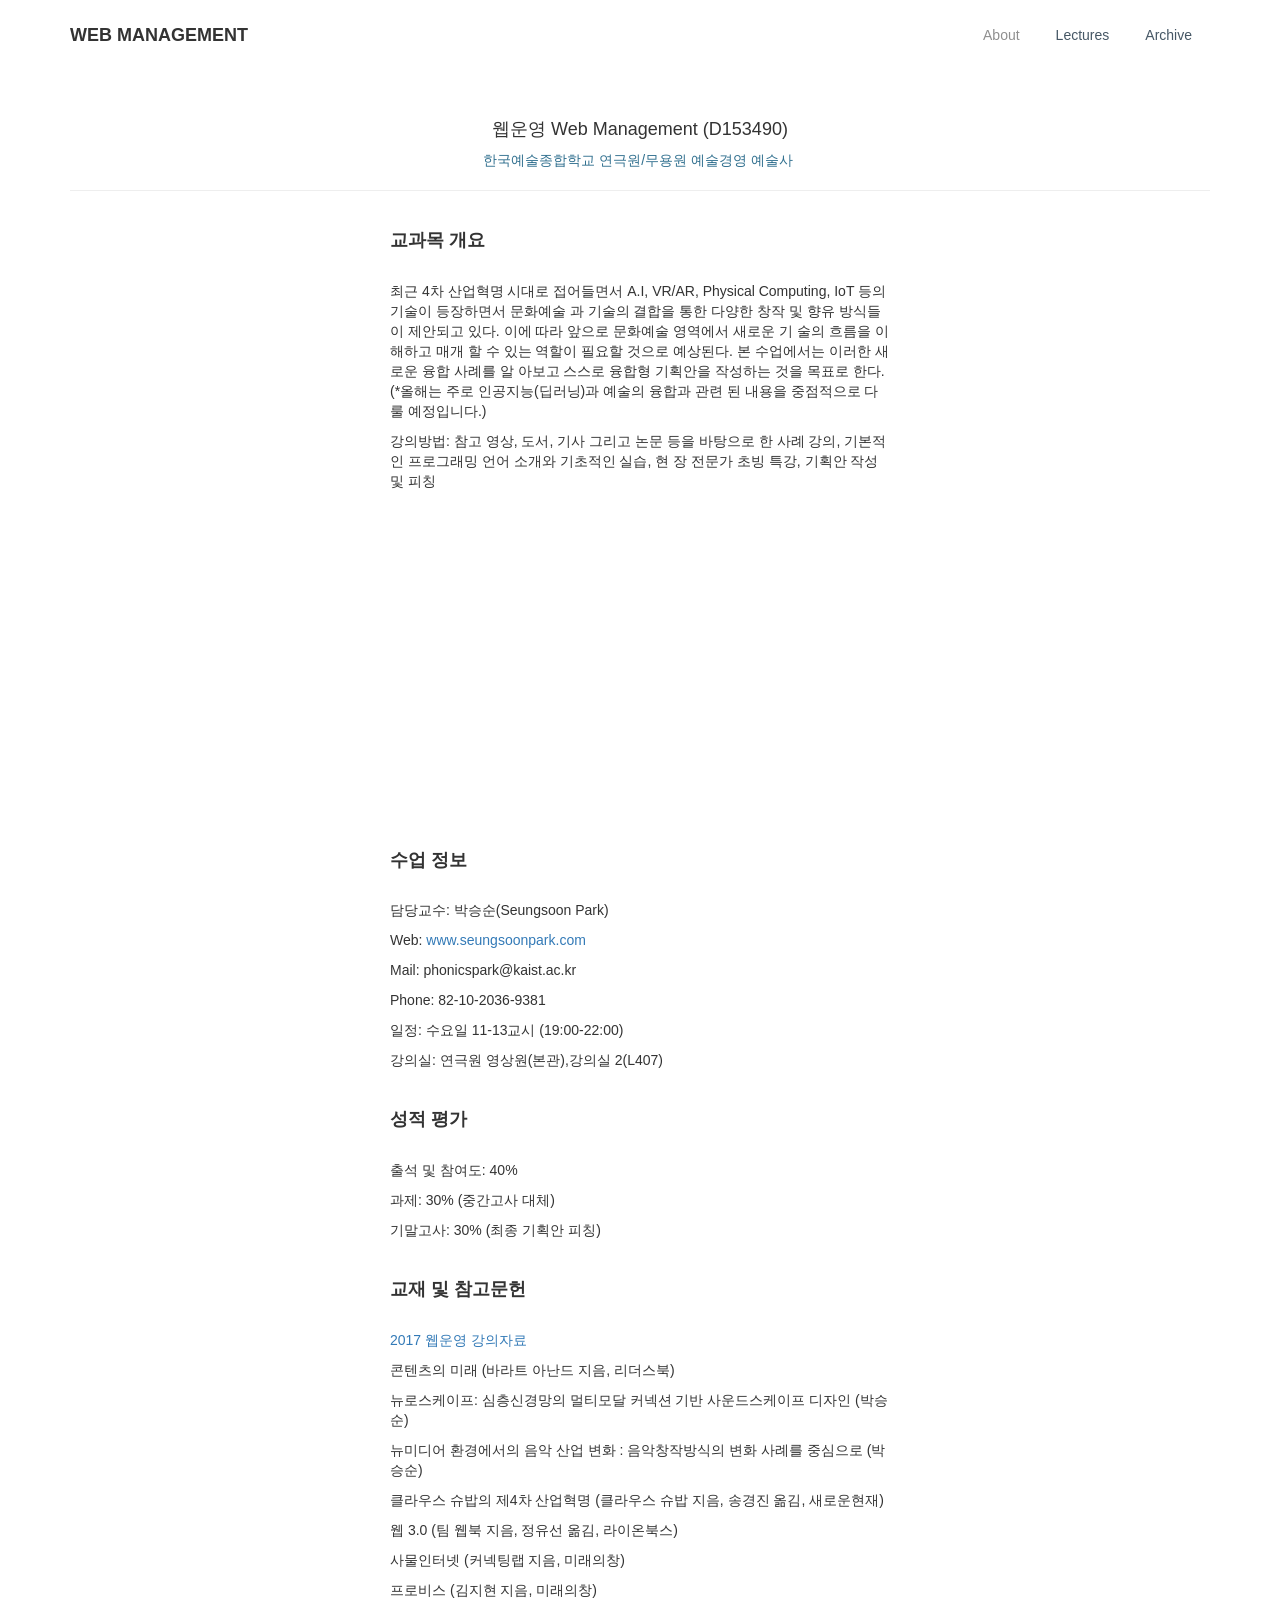
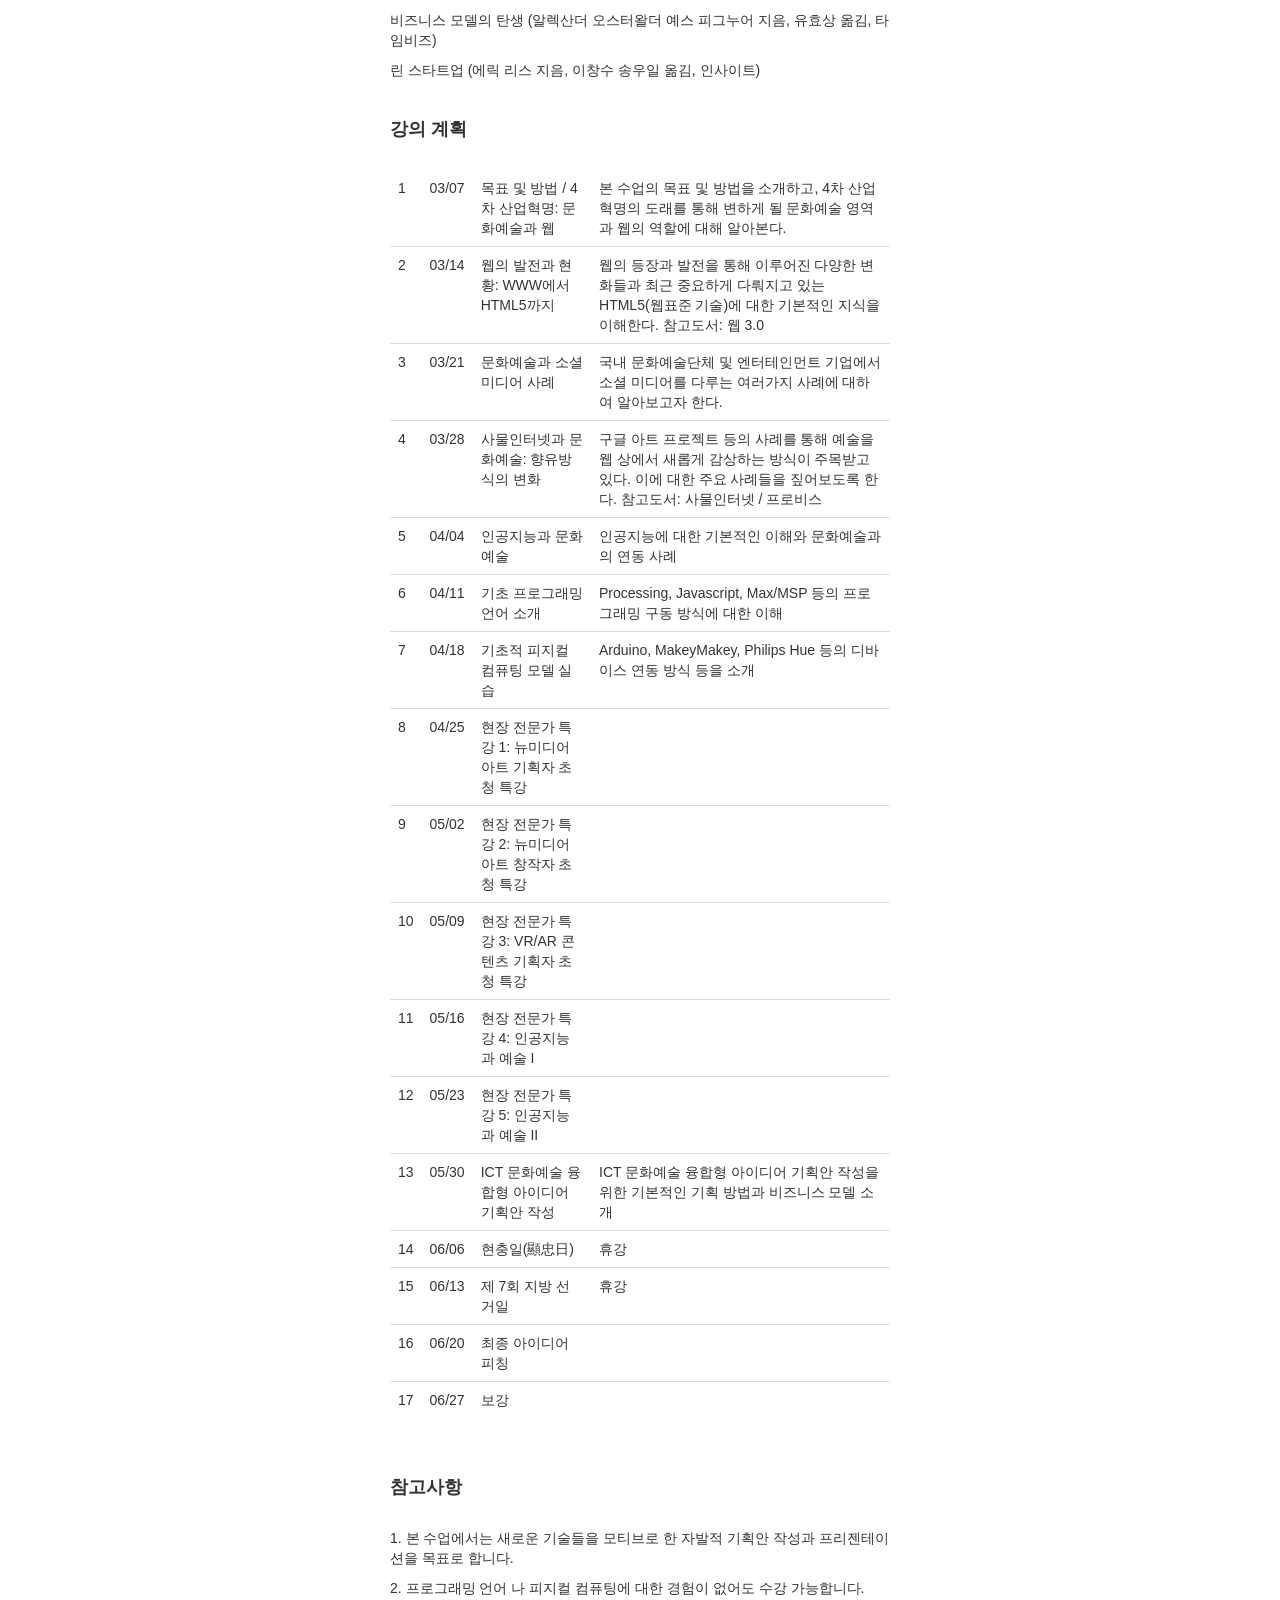
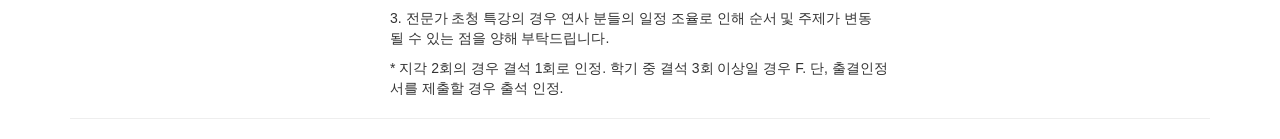
==== commit 3f39a504: "1 1" ====
--- a/index.html
+++ b/index.html
@@ -4,7 +4,7 @@
 <head>
     <meta charset="utf-8">
     <meta name="viewport" content="width=device-width, initial-scale=1.0">
-    <title>2017_Web Management</title>
+    <title>Web Management</title>
     <link rel="stylesheet" href="assets/bootstrap/css/bootstrap.min.css">
     <link rel="stylesheet" href="assets/css/user.css">
     <link rel="stylesheet" href="assets/css/Navigation-Clean1.css">
@@ -32,7 +32,7 @@
     <div class="container">
         <header>
             <h4>웹운영 Web Management (D153490) </h4>
-            <p class="text-center text-info intro">2018 한국예술종합학교 연극원/무용원 예술경영 예술사&nbsp; </p>
+            <p class="text-center text-info intro">한국예술종합학교 연극원/무용원 예술경영 예술사&nbsp; </p>
         </header>
         <hr>
         <section class="content">
@@ -65,7 +65,7 @@
         <section class="content">
             <h2 class="text-uppercase text-left">교재 및 참고문헌 </h2>
             <figure></figure>
-            <p class="text-left"><a href="https://phonicspark.github.io/webmanagement/2017/lectures.html" target="_blank">2017 웹운영 강의자료 </a></p>
+            <p class="text-left"><a href="https://phonicspark.github.io/webmanagement/2017_lectures.html" target="_blank">2017 웹운영 강의자료 </a></p>
             <p class="text-left">콘텐츠의 미래 (바라트 아난드 지음, 리더스북) </p>
 
             <p class="text-left">뉴로스케이프: 심층신경망의 멀티모달 커넥션 기반 사운드스케이프 디자인 (박승순)</p>
